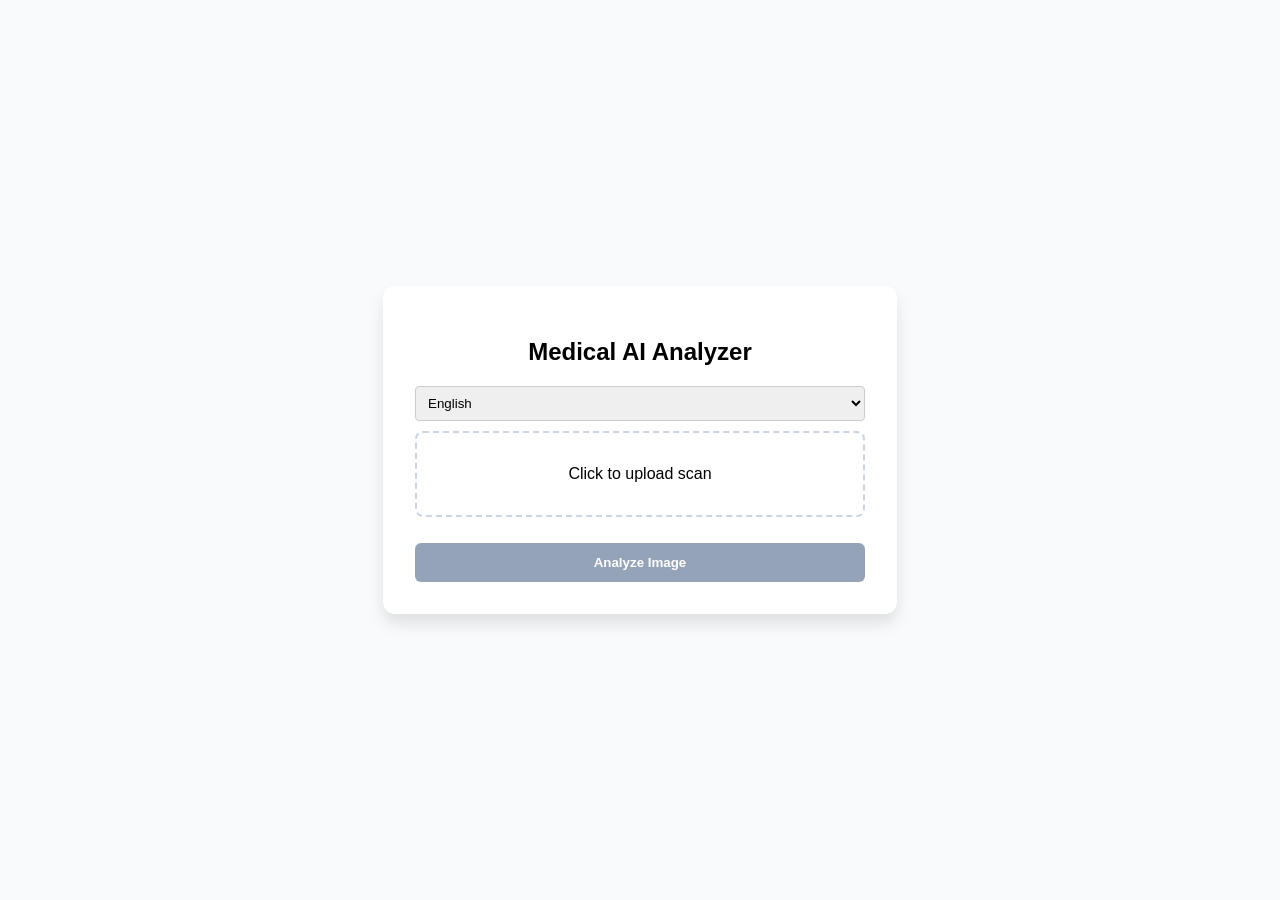
==== index.html @ cc4e971e "first commit" ====
<!DOCTYPE html>
<html lang="en">

<head>
    <meta charset="UTF-8">
    <meta name="viewport" content="width=device-width, initial-scale=1.0">
    <title>AI Medical Analysis</title>
    <style>
        :root {
            --primary: #2563eb;
            --danger: #dc2626;
            --success: #16a34a;
            --bg: #f8fafc;
        }

        body {
            font-family: 'Segoe UI', sans-serif;
            background-color: var(--bg);
            display: flex;
            justify-content: center;
            align-items: center;
            min-height: 100vh;
            margin: 0;
        }

        .container {
            background: white;
            padding: 2rem;
            border-radius: 12px;
            box-shadow: 0 10px 15px rgba(0, 0, 0, 0.1);
            width: 100%;
            max-width: 450px;
            text-align: center;
        }

        .upload-area {
            border: 2px dashed #cbd5e1;
            padding: 2rem;
            border-radius: 8px;
            margin-bottom: 1rem;
            cursor: pointer;
        }

        #imagePreview {
            width: 100%;
            max-height: 300px;
            object-fit: contain;
            display: none;
            margin-bottom: 1rem;
            border-radius: 4px;
        }

        button {
            background-color: var(--primary);
            color: white;
            border: none;
            padding: 12px;
            border-radius: 6px;
            font-weight: 600;
            cursor: pointer;
            width: 100%;
            margin-top: 10px;
        }

        button:disabled {
            background-color: #94a3b8;
        }

        #result {
            margin-top: 1.5rem;
            padding: 1rem;
            border-radius: 6px;
            display: none;
        }

        .cancerous {
            background: #fee2e2;
            color: var(--danger);
            border: 1px solid var(--danger);
        }

        .non-cancerous {
            background: #f0fdf4;
            color: var(--success);
            border: 1px solid var(--success);
        }

        .download-box {
            display: none;
            margin-top: 20px;
            padding: 15px;
            border-top: 1px solid #eee;
        }

        select {
            width: 100%;
            padding: 8px;
            margin-bottom: 10px;
            border-radius: 4px;
            border: 1px solid #ccc;
        }
    </style>
</head>

<body>

    <div class="container">
        <h2>Medical AI Analyzer</h2>

        <select id="language">
            <option value="English">English</option>
            <option value="French">French</option>
            <option value="Arabic">Arabic</option>
        </select>

        <div class="upload-area" onclick="document.getElementById('fileInput').click()">
            <img id="imagePreview" src="">
            <div id="uploadPrompt"><span>Click to upload scan</span></div>
            <input type="file" id="fileInput" hidden accept="image/*">
        </div>

        <button id="analyzeBtn" disabled>Analyze Image</button>

        <div id="result"></div>

        <div id="downloadBox" class="download-box">
            <p style="font-size: 0.9rem; color: #666;">Analysis Complete. Download report:</p>
            <select id="reportType">
                <option value="pdf">PDF Document</option>
                <option value="word">Word Document</option>
            </select>
            <button id="downloadBtn" style="background-color: #475569;">Download Report</button>
        </div>
    </div>

    <script>
        const fileInput = document.getElementById('fileInput');
        const imagePreview = document.getElementById('imagePreview');
        const uploadPrompt = document.getElementById('uploadPrompt');
        const analyzeBtn = document.getElementById('analyzeBtn');
        const resultDiv = document.getElementById('result');
        const downloadBox = document.getElementById('downloadBox');

        let globalAnalysisData = null;

        // 1. HANDLE IMAGE UPLOAD & PREVIEW
        fileInput.addEventListener('change', (e) => {
            const file = e.target.files[0];
            if (file) {
                const reader = new FileReader();
                reader.onload = (e) => {
                    imagePreview.src = e.target.result;
                    imagePreview.style.display = 'block';
                    uploadPrompt.style.display = 'none';
                    analyzeBtn.disabled = false;
                    resultDiv.style.display = 'none';
                    downloadBox.style.display = 'none';
                };
                reader.readAsDataURL(file);
            }
        });

        // 2. ANALYZE ACTION
        analyzeBtn.addEventListener('click', async () => {
            const file = fileInput.files[0];
            const lang = document.getElementById('language').value;
            if (!file) return;

            analyzeBtn.disabled = true;
            analyzeBtn.innerText = "Analyzing with AI...";

            const formData = new FormData();
            formData.append('file', file);
            formData.append('language', lang);

            try {
                const response = await fetch('http://localhost:8000/analyze', {
                    method: 'POST',
                    body: formData
                });
                const data = await response.json();

                globalAnalysisData = data; // Store for download

                // Update UI Colors
                resultDiv.style.display = 'block';
                resultDiv.className = data.prediction.toLowerCase() === 'cancerous' ? 'cancerous' : 'non-cancerous';
                resultDiv.innerHTML = `<strong>Result: ${data.prediction.toUpperCase()}</strong><br>Confidence: ${(data.confidence * 100).toFixed(2)}%`;

                // Show Download Section
                downloadBox.style.display = 'block';
            } catch (err) {
                alert("Connection error to server");
            } finally {
                analyzeBtn.disabled = false;
                analyzeBtn.innerText = "Analyze Image";
            }
        });

        // 3. DOWNLOAD ACTION
        document.getElementById('downloadBtn').addEventListener('click', async () => {
            const type = document.getElementById('reportType').value;

            const formData = new FormData();
            formData.append('report_text', globalAnalysisData.report_text);
            formData.append('report_type', type);
            formData.append('label', globalAnalysisData.prediction);
            formData.append('confidence', globalAnalysisData.confidence);

            const response = await fetch('http://localhost:8000/generate_report', {
                method: 'POST',
                body: formData
            });

            const blob = await response.blob();
            const url = window.URL.createObjectURL(blob);
            const a = document.createElement('a');
            a.href = url;
            a.download = `Medical_Report.${type === 'pdf' ? 'pdf' : 'docx'}`;
            a.click();
        });
    </script>
</body>

</html>
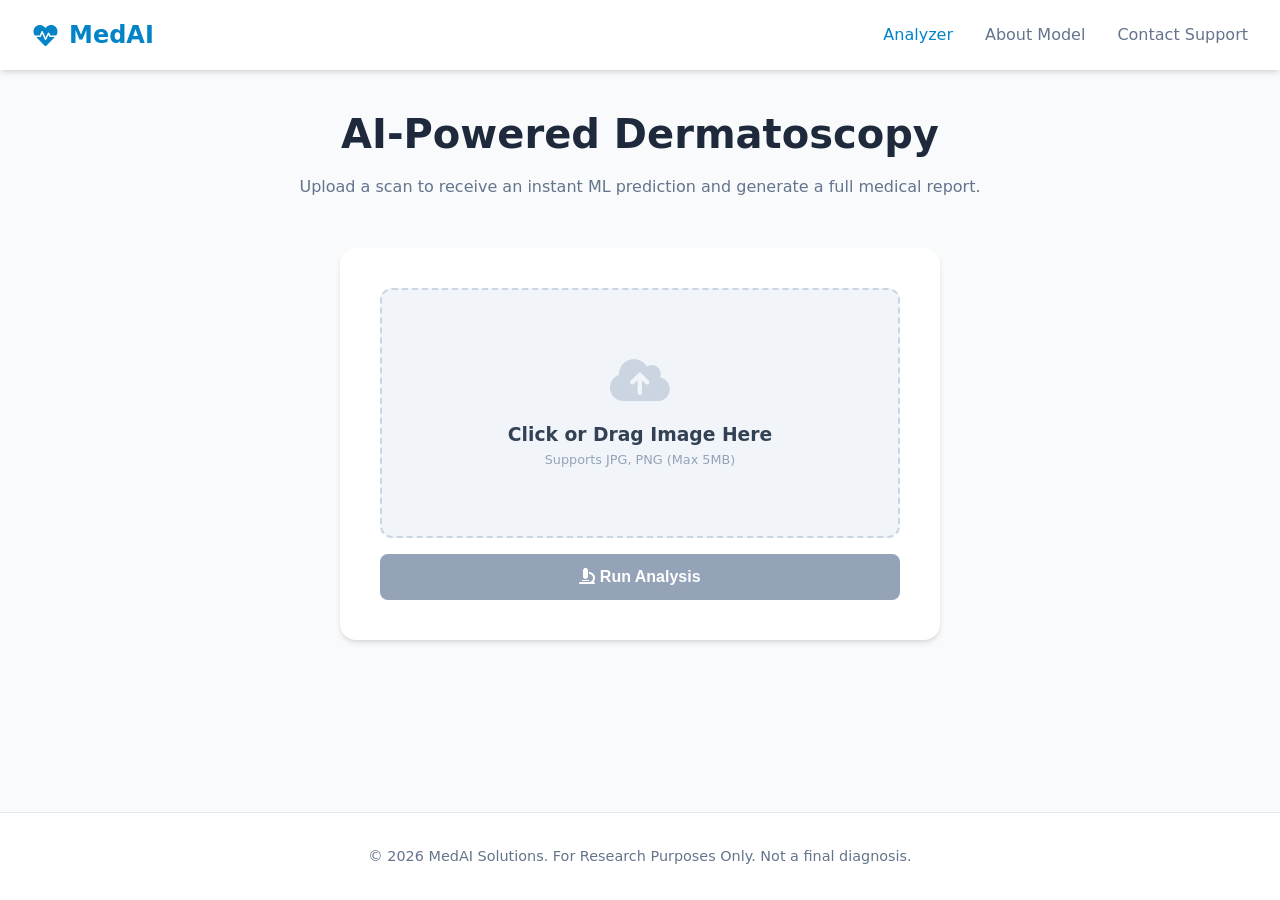
==== commit c760fdcb: "Add font license and initial CSS styles for the application layout and components" ====
--- a/index.html
+++ b/index.html
@@ -4,222 +4,86 @@
 <head>
     <meta charset="UTF-8">
     <meta name="viewport" content="width=device-width, initial-scale=1.0">
-    <title>AI Medical Analysis</title>
-    <style>
-        :root {
-            --primary: #2563eb;
-            --danger: #dc2626;
-            --success: #16a34a;
-            --bg: #f8fafc;
-        }
-
-        body {
-            font-family: 'Segoe UI', sans-serif;
-            background-color: var(--bg);
-            display: flex;
-            justify-content: center;
-            align-items: center;
-            min-height: 100vh;
-            margin: 0;
-        }
-
-        .container {
-            background: white;
-            padding: 2rem;
-            border-radius: 12px;
-            box-shadow: 0 10px 15px rgba(0, 0, 0, 0.1);
-            width: 100%;
-            max-width: 450px;
-            text-align: center;
-        }
-
-        .upload-area {
-            border: 2px dashed #cbd5e1;
-            padding: 2rem;
-            border-radius: 8px;
-            margin-bottom: 1rem;
-            cursor: pointer;
-        }
-
-        #imagePreview {
-            width: 100%;
-            max-height: 300px;
-            object-fit: contain;
-            display: none;
-            margin-bottom: 1rem;
-            border-radius: 4px;
-        }
-
-        button {
-            background-color: var(--primary);
-            color: white;
-            border: none;
-            padding: 12px;
-            border-radius: 6px;
-            font-weight: 600;
-            cursor: pointer;
-            width: 100%;
-            margin-top: 10px;
-        }
-
-        button:disabled {
-            background-color: #94a3b8;
-        }
-
-        #result {
-            margin-top: 1.5rem;
-            padding: 1rem;
-            border-radius: 6px;
-            display: none;
-        }
-
-        .cancerous {
-            background: #fee2e2;
-            color: var(--danger);
-            border: 1px solid var(--danger);
-        }
-
-        .non-cancerous {
-            background: #f0fdf4;
-            color: var(--success);
-            border: 1px solid var(--success);
-        }
-
-        .download-box {
-            display: none;
-            margin-top: 20px;
-            padding: 15px;
-            border-top: 1px solid #eee;
-        }
-
-        select {
-            width: 100%;
-            padding: 8px;
-            margin-bottom: 10px;
-            border-radius: 4px;
-            border: 1px solid #ccc;
-        }
-    </style>
+    <title>Dashboard | MedAI Analysis</title>
+    <link rel="stylesheet" href="style.css">
+    <link rel="stylesheet" href="https://cdnjs.cloudflare.com/ajax/libs/font-awesome/6.0.0/css/all.min.css">
 </head>
 
 <body>
 
-    <div class="container">
-        <h2>Medical AI Analyzer</h2>
+    <nav class="navbar">
+        <a href="index.html" class="nav-brand">
+            <i class="fa-solid fa-heart-pulse"></i> MedAI
+        </a>
+        <div class="nav-links">
+            <a href="index.html" class="active">Analyzer</a>
+            <a href="about.html">About Model</a>
+            <a href="contact.html">Contact Support</a>
+        </div>
+    </nav>
 
-        <select id="language">
-            <option value="English">English</option>
-            <option value="French">French</option>
-            <option value="Arabic">Arabic</option>
-        </select>
+    <div class="main-content">
 
-        <div class="upload-area" onclick="document.getElementById('fileInput').click()">
-            <img id="imagePreview" src="">
-            <div id="uploadPrompt"><span>Click to upload scan</span></div>
-            <input type="file" id="fileInput" hidden accept="image/*">
+        <div class="hero-section">
+            <h1>AI-Powered Dermatoscopy</h1>
+            <p style="color: var(--secondary);">Upload a scan to receive an instant ML prediction and generate a full
+                medical report.</p>
         </div>
 
-        <button id="analyzeBtn" disabled>Analyze Image</button>
+        <div class="card">
 
-        <div id="result"></div>
+            <div class="upload-area" id="dropZone" onclick="document.getElementById('fileInput').click()">
+                <img id="imagePreview" alt="Scan Preview">
 
-        <div id="downloadBox" class="download-box">
-            <p style="font-size: 0.9rem; color: #666;">Analysis Complete. Download report:</p>
-            <select id="reportType">
-                <option value="pdf">PDF Document</option>
-                <option value="word">Word Document</option>
-            </select>
-            <button id="downloadBtn" style="background-color: #475569;">Download Report</button>
+                <div id="uploadPrompt">
+                    <i class="fa-solid fa-cloud-arrow-up"
+                        style="font-size: 3rem; color: #cbd5e1; margin-bottom: 1rem;"></i>
+                    <h3>Click or Drag Image Here</h3>
+                    <p style="font-size: 0.8rem; color: #94a3b8;">Supports JPG, PNG (Max 5MB)</p>
+                </div>
+
+                <input type="file" id="fileInput" hidden accept="image/*">
+            </div>
+
+            <button id="analyzeBtn" class="btn" disabled>
+                <i class="fa-solid fa-microscope"></i> Run Analysis
+            </button>
+
+            <div id="result"></div>
+
+            <div id="downloadBox" class="download-section">
+
+                <div class="form-group">
+                    <label>Report Language</label>
+                    <select id="language">
+                        <option value="English">English (Standard)</option>
+                        <option value="French">French (Français)</option>
+                        <option value="Arabic">Arabic (العربية)</option>
+                        <option value="Spanish">Spanish (Español)</option>
+                    </select>
+                </div>
+
+                <div class="form-group">
+                    <label>Export Format</label>
+                    <select id="reportType">
+                        <option value="pdf">PDF Document (.pdf)</option>
+                        <option value="word">Word Document (.docx)</option>
+                    </select>
+                </div>
+
+                <button id="downloadBtn" class="btn" style="background-color: #475569;">
+                    <i class="fa-solid fa-file-export"></i> Generate Medical Report
+                </button>
+            </div>
         </div>
+
     </div>
 
-    <script>
-        const fileInput = document.getElementById('fileInput');
-        const imagePreview = document.getElementById('imagePreview');
-        const uploadPrompt = document.getElementById('uploadPrompt');
-        const analyzeBtn = document.getElementById('analyzeBtn');
-        const resultDiv = document.getElementById('result');
-        const downloadBox = document.getElementById('downloadBox');
+    <footer>
+        <p>&copy; 2026 MedAI Solutions. For Research Purposes Only. Not a final diagnosis.</p>
+    </footer>
 
-        let globalAnalysisData = null;
-
-        // 1. HANDLE IMAGE UPLOAD & PREVIEW
-        fileInput.addEventListener('change', (e) => {
-            const file = e.target.files[0];
-            if (file) {
-                const reader = new FileReader();
-                reader.onload = (e) => {
-                    imagePreview.src = e.target.result;
-                    imagePreview.style.display = 'block';
-                    uploadPrompt.style.display = 'none';
-                    analyzeBtn.disabled = false;
-                    resultDiv.style.display = 'none';
-                    downloadBox.style.display = 'none';
-                };
-                reader.readAsDataURL(file);
-            }
-        });
-
-        // 2. ANALYZE ACTION
-        analyzeBtn.addEventListener('click', async () => {
-            const file = fileInput.files[0];
-            const lang = document.getElementById('language').value;
-            if (!file) return;
-
-            analyzeBtn.disabled = true;
-            analyzeBtn.innerText = "Analyzing with AI...";
-
-            const formData = new FormData();
-            formData.append('file', file);
-            formData.append('language', lang);
-
-            try {
-                const response = await fetch('http://localhost:8000/analyze', {
-                    method: 'POST',
-                    body: formData
-                });
-                const data = await response.json();
-
-                globalAnalysisData = data; // Store for download
-
-                // Update UI Colors
-                resultDiv.style.display = 'block';
-                resultDiv.className = data.prediction.toLowerCase() === 'cancerous' ? 'cancerous' : 'non-cancerous';
-                resultDiv.innerHTML = `<strong>Result: ${data.prediction.toUpperCase()}</strong><br>Confidence: ${(data.confidence * 100).toFixed(2)}%`;
-
-                // Show Download Section
-                downloadBox.style.display = 'block';
-            } catch (err) {
-                alert("Connection error to server");
-            } finally {
-                analyzeBtn.disabled = false;
-                analyzeBtn.innerText = "Analyze Image";
-            }
-        });
-
-        // 3. DOWNLOAD ACTION
-        document.getElementById('downloadBtn').addEventListener('click', async () => {
-            const type = document.getElementById('reportType').value;
-
-            const formData = new FormData();
-            formData.append('report_text', globalAnalysisData.report_text);
-            formData.append('report_type', type);
-            formData.append('label', globalAnalysisData.prediction);
-            formData.append('confidence', globalAnalysisData.confidence);
-
-            const response = await fetch('http://localhost:8000/generate_report', {
-                method: 'POST',
-                body: formData
-            });
-
-            const blob = await response.blob();
-            const url = window.URL.createObjectURL(blob);
-            const a = document.createElement('a');
-            a.href = url;
-            a.download = `Medical_Report.${type === 'pdf' ? 'pdf' : 'docx'}`;
-            a.click();
-        });
-    </script>
+    <script src="script.js"></script>
 </body>
 
 </html>
--- a/style.css
+++ b/style.css
@@ -0,0 +1,222 @@
+:root {
+    --primary: #0284c7;
+    /* Medical Blue */
+    --primary-dark: #0369a1;
+    --secondary: #64748b;
+    --success: #16a34a;
+    --danger: #dc2626;
+    --bg: #f8fafc;
+    --surface: #ffffff;
+    --shadow: 0 4px 6px -1px rgb(0 0 0 / 0.1), 0 2px 4px -2px rgb(0 0 0 / 0.1);
+}
+
+* {
+    box-sizing: border-box;
+    margin: 0;
+    padding: 0;
+}
+
+body {
+    font-family: 'Segoe UI', system-ui, sans-serif;
+    background-color: var(--bg);
+    color: #334155;
+    line-height: 1.6;
+    display: flex;
+    flex-direction: column;
+    min-height: 100vh;
+}
+
+/* --- Navigation --- */
+.navbar {
+    background: var(--surface);
+    box-shadow: var(--shadow);
+    padding: 1rem 2rem;
+    display: flex;
+    justify-content: space-between;
+    align-items: center;
+    position: sticky;
+    top: 0;
+    z-index: 100;
+}
+
+.nav-brand {
+    font-size: 1.5rem;
+    font-weight: 700;
+    color: var(--primary);
+    text-decoration: none;
+    display: flex;
+    align-items: center;
+    gap: 10px;
+}
+
+.nav-links {
+    display: flex;
+    gap: 2rem;
+}
+
+.nav-links a {
+    text-decoration: none;
+    color: var(--secondary);
+    font-weight: 500;
+    transition: color 0.2s;
+}
+
+.nav-links a:hover,
+.nav-links a.active {
+    color: var(--primary);
+}
+
+/* --- Layout --- */
+.main-content {
+    flex: 1;
+    /* Pushes footer down */
+    max-width: 1200px;
+    margin: 0 auto;
+    width: 100%;
+    padding: 2rem;
+}
+
+.hero-section {
+    text-align: center;
+    margin-bottom: 3rem;
+}
+
+.hero-section h1 {
+    color: #1e293b;
+    font-size: 2.5rem;
+    margin-bottom: 0.5rem;
+}
+
+.card {
+    background: var(--surface);
+    padding: 2.5rem;
+    border-radius: 16px;
+    box-shadow: var(--shadow);
+    max-width: 600px;
+    margin: 0 auto;
+}
+
+/* --- Upload Area --- */
+.upload-area {
+    border: 2px dashed #cbd5e1;
+    border-radius: 12px;
+    padding: 2rem;
+    text-align: center;
+    cursor: pointer;
+    transition: all 0.3s ease;
+    background: #f1f5f9;
+    min-height: 250px;
+    display: flex;
+    flex-direction: column;
+    justify-content: center;
+    align-items: center;
+}
+
+.upload-area:hover {
+    border-color: var(--primary);
+    background: #e0f2fe;
+}
+
+#imagePreview {
+    max-width: 100%;
+    max-height: 300px;
+    border-radius: 8px;
+    display: none;
+    box-shadow: var(--shadow);
+}
+
+/* --- Buttons & Inputs --- */
+.btn {
+    background-color: var(--primary);
+    color: white;
+    border: none;
+    padding: 14px 20px;
+    border-radius: 8px;
+    font-weight: 600;
+    font-size: 1rem;
+    cursor: pointer;
+    width: 100%;
+    margin-top: 1rem;
+    transition: background 0.2s;
+}
+
+.btn:hover:not(:disabled) {
+    background-color: var(--primary-dark);
+}
+
+.btn:disabled {
+    background-color: #94a3b8;
+    cursor: not-allowed;
+}
+
+.form-group {
+    margin-bottom: 1rem;
+    text-align: left;
+}
+
+label {
+    display: block;
+    margin-bottom: 0.5rem;
+    font-weight: 500;
+    font-size: 0.9rem;
+}
+
+select {
+    width: 100%;
+    padding: 10px;
+    border: 1px solid #cbd5e1;
+    border-radius: 8px;
+    background-color: white;
+    font-size: 1rem;
+}
+
+/* --- Results --- */
+#result {
+    margin-top: 2rem;
+    padding: 1.5rem;
+    border-radius: 8px;
+    display: none;
+    text-align: center;
+    animation: fadeIn 0.5s ease;
+}
+
+.result-cancerous {
+    background: #fef2f2;
+    color: var(--danger);
+    border: 1px solid #fca5a5;
+}
+
+.result-non-cancerous {
+    background: #f0fdf4;
+    color: var(--success);
+    border: 1px solid #86efac;
+}
+
+.download-section {
+    margin-top: 2rem;
+    padding-top: 2rem;
+    border-top: 1px solid #e2e8f0;
+    display: none;
+}
+
+/* --- Footer --- */
+footer {
+    text-align: center;
+    padding: 2rem;
+    color: var(--secondary);
+    font-size: 0.9rem;
+    border-top: 1px solid #e2e8f0;
+    background: white;
+}
+
+@keyframes fadeIn {
+    from {
+        opacity: 0;
+        transform: translateY(10px);
+    }
+
+    to {
+        opacity: 1;
+        transform: translateY(0);
+    }
+}
